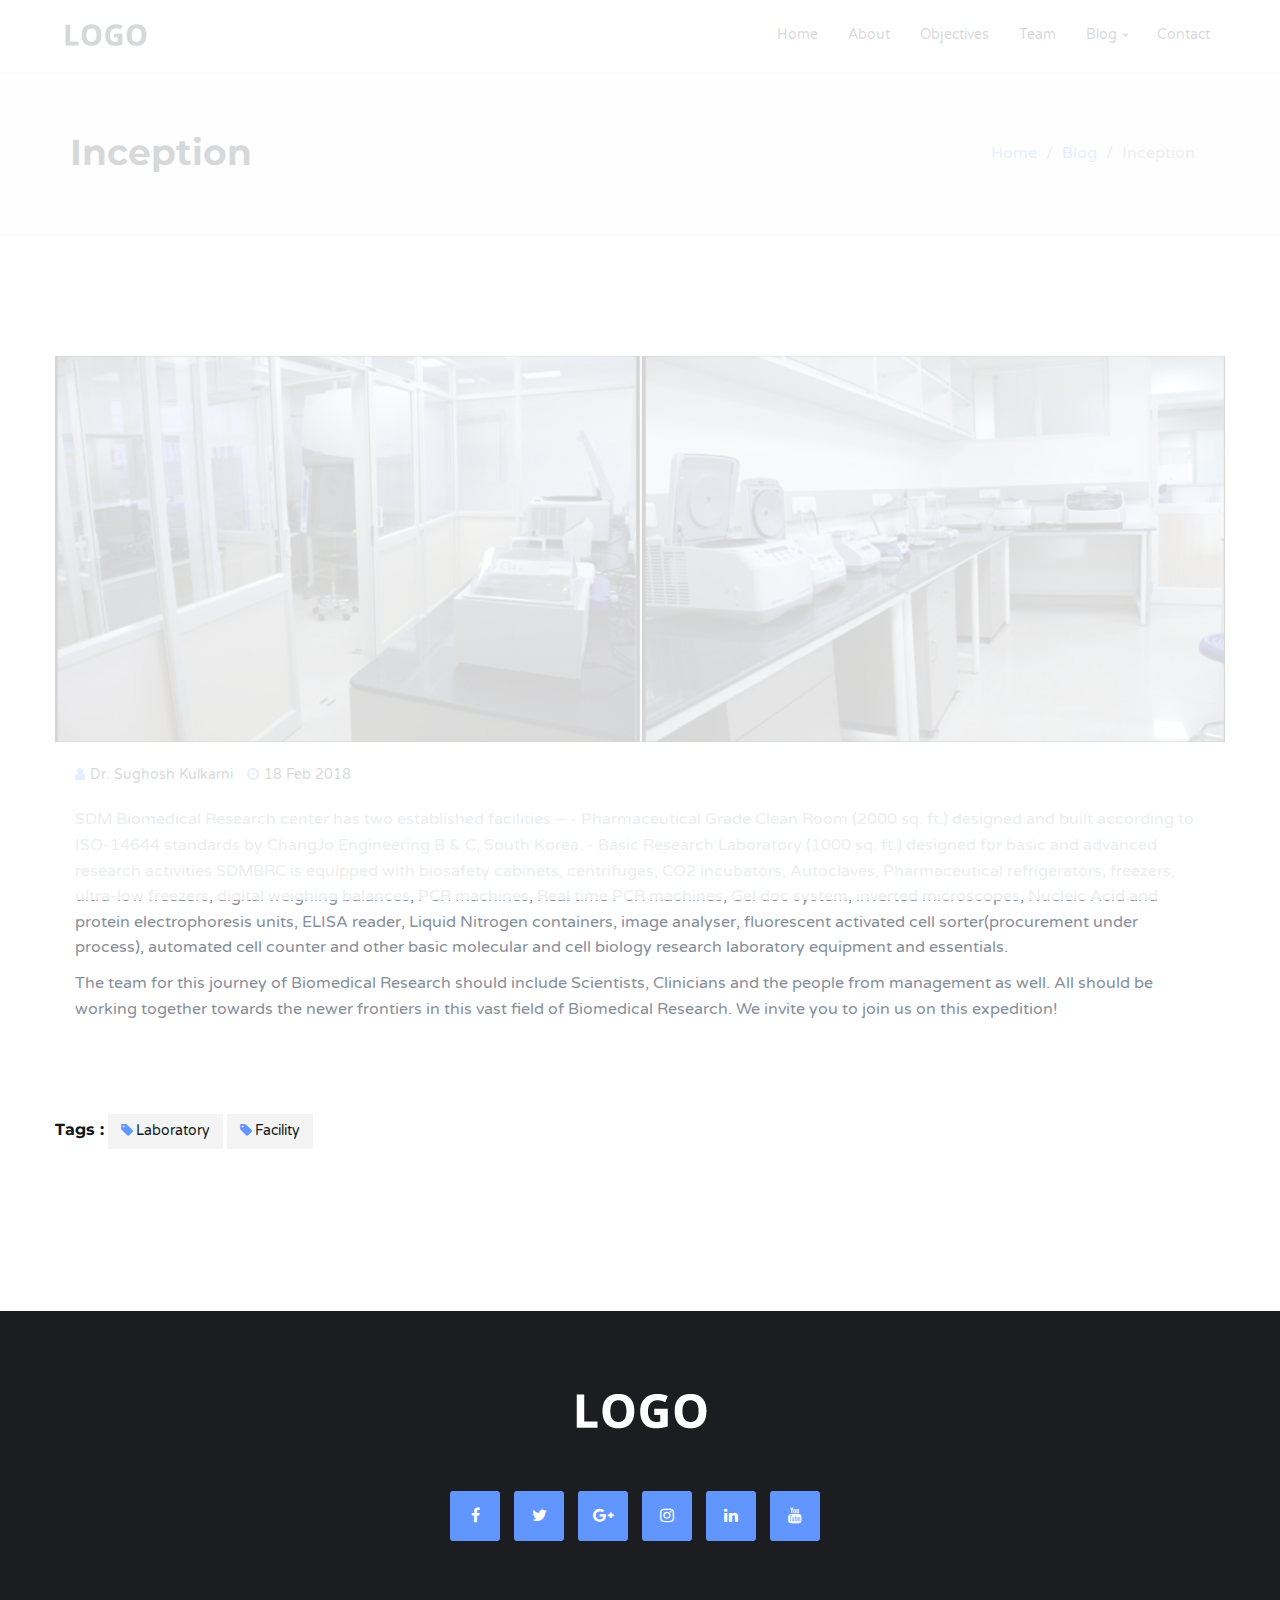
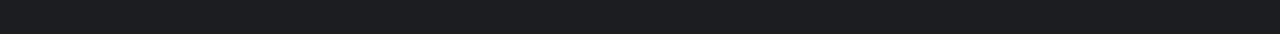
==== blog-single.html @ 936eb83e "first cut" ====
<!DOCTYPE html>
<html lang="en">

<head>
	<meta charset="utf-8">
	<meta http-equiv="X-UA-Compatible" content="IE=edge">
	<meta name="viewport" content="width=device-width, initial-scale=1">
	<!-- The above 3 meta tags *must* come first in the head; any other head content must come *after* these tags -->

	<title>Inception</title>

	<!-- Google font -->
	<link href="https://fonts.googleapis.com/css?family=Montserrat:400,700%7CVarela+Round" rel="stylesheet">

	<!-- Bootstrap -->
	<link type="text/css" rel="stylesheet" href="css/bootstrap.min.css" />

	<!-- Owl Carousel -->
	<link type="text/css" rel="stylesheet" href="css/owl.carousel.css" />
	<link type="text/css" rel="stylesheet" href="css/owl.theme.default.css" />

	<!-- Magnific Popup -->
	<link type="text/css" rel="stylesheet" href="css/magnific-popup.css" />

	<!-- Font Awesome Icon -->
	<link rel="stylesheet" href="css/font-awesome.min.css">

	<!-- Custom stlylesheet -->
	<link type="text/css" rel="stylesheet" href="css/style.css" />

	<!-- HTML5 shim and Respond.js for IE8 support of HTML5 elements and media queries -->
	<!-- WARNING: Respond.js doesn't work if you view the page via file:// -->
	<!--[if lt IE 9]>
		<script src="https://oss.maxcdn.com/html5shiv/3.7.3/html5shiv.min.js"></script>
		<script src="https://oss.maxcdn.com/respond/1.4.2/respond.min.js"></script>
	<![endif]-->
</head>

<body>

	<!-- Header -->
	<header>

		<!-- Nav -->
		<nav id="nav" class="navbar">
			<div class="container">

				<div class="navbar-header">
					<!-- Logo -->
					<div class="navbar-brand">
						<a href="index.html">
							<img class="logo" src="img/logo.png" alt="logo">
						</a>
					</div>
					<!-- /Logo -->

					<!-- Collapse nav button -->
					<div class="nav-collapse">
						<span></span>
					</div>
					<!-- /Collapse nav button -->
				</div>

				<!--  Main navigation  -->
				<ul class="main-nav nav navbar-nav navbar-right">
					<li><a href="index.html#home">Home</a></li>
					<li><a href="index.html#about">About</a></li>
					<li><a href="index.html#service">Objectives</a></li>
					<li><a href="index.html#team">Team</a></li>
					<li class="has-dropdown"><a href="index.html#blog">Blog</a>
						<ul class="dropdown">
							<li><a href="blog-single.html">blog post</a></li>
						</ul>
					</li>
					<li><a href="index.html#contact">Contact</a></li>
				</ul>
				<!-- /Main navigation -->

			</div>
		</nav>
		<!-- /Nav -->

		<!-- header wrapper -->
		<div class="header-wrapper sm-padding bg-grey">
			<div class="container">
				<h2>Inception</h2>
				<ul class="breadcrumb">
					<li class="breadcrumb-item"><a href="index.html">Home</a></li>
					<li class="breadcrumb-item"><a href="index.html#blog">Blog</a></li>
					<li class="breadcrumb-item active">Inception</li>
				</ul>
			</div>
		</div>
		<!-- /header wrapper -->

	</header>
	<!-- /Header -->

	<!-- Blog -->
	<div id="blog" class="section md-padding">

		<!-- Container -->
		<div class="container">

			<!-- Row -->
			<div class="row">

				<!-- Main -->
				<main id="main">
					<div class="blog">
						<div class="blog-img">
							<img class="img-responsive" src="./img/inception-blog-pic.jpg" alt="" margin-left="auto" margin-right="auto" display="block">
						</div>
						<div class="blog-content">
							<ul class="blog-meta">
								<li><i class="fa fa-user"></i>Dr. Sughosh Kulkarni</li>
								<li><i class="fa fa-clock-o"></i>18 Feb 2018</li>
							</ul>
							<p>SDM Biomedical Research center has two established facilities –
							 - Pharmaceutical Grade Clean Room (2000 sq. ft.) designed and built according to ISO-14644 standards by ChangJo Engineering B & C, South Korea.
							 - Basic Research Laboratory (1000 sq. ft.) designed for basic and advanced research activities
							SDMBRC is equipped with biosafety cabinets, centrifuges, CO2 incubators, Autoclaves, Pharmaceutical refrigerators, freezers, ultra-low freezers, digital weighing balances, PCR machines, Real time PCR machines, Gel doc system, inverted microscopes, Nucleic Acid and protein electrophoresis units, ELISA reader, Liquid Nitrogen containers, image analyser, fluorescent activated cell sorter(procurement under process), automated cell counter and other basic molecular and cell biology research laboratory equipment and essentials.</p>
							<p>The team for this journey of Biomedical Research should include Scientists, Clinicians and the people from management as well. All should be working together towards the newer frontiers in this vast field of Biomedical Research.
We invite you to join us on this expedition!</p>
						</div>

						<!-- blog tags -->
						<div class="blog-tags">
							<h5>Tags :</h5>
							<a href="#"><i class="fa fa-tag"></i>Laboratory</a>
							<a href="#"><i class="fa fa-tag"></i>Facility</a>
						</div>
						<!-- blog tags -->


					</div>
				</main>
				<!-- /Main -->

			</div>
			<!-- /Row -->

		</div>
		<!-- /Container -->

	</div>
	<!-- /Blog -->

	<!-- Footer -->
	<footer id="footer" class="sm-padding bg-dark">

		<!-- Container -->
		<div class="container">

			<!-- Row -->
			<div class="row">

				<div class="col-md-12">

					<!-- footer logo -->
					<div class="footer-logo">
						<a href="index.html"><img src="img/logo-alt.png" alt="logo"></a>
					</div>
					<!-- /footer logo -->

					<!-- footer follow -->
					<ul class="footer-follow">
						<li><a href="#"><i class="fa fa-facebook"></i></a></li>
						<li><a href="#"><i class="fa fa-twitter"></i></a></li>
						<li><a href="#"><i class="fa fa-google-plus"></i></a></li>
						<li><a href="#"><i class="fa fa-instagram"></i></a></li>
						<li><a href="#"><i class="fa fa-linkedin"></i></a></li>
						<li><a href="#"><i class="fa fa-youtube"></i></a></li>
					</ul>
					<!-- /footer follow -->

				</div>

			</div>
			<!-- /Row -->

		</div>
		<!-- /Container -->

	</footer>
	<!-- /Footer -->

	<!-- Back to top -->
	<div id="back-to-top"></div>
	<!-- /Back to top -->

	<!-- Preloader -->
	<div id="preloader">
		<div class="preloader">
			<span></span>
			<span></span>
			<span></span>
			<span></span>
		</div>
	</div>
	<!-- /Preloader -->

	<!-- jQuery Plugins -->
	<script type="text/javascript" src="js/jquery.min.js"></script>
	<script type="text/javascript" src="js/bootstrap.min.js"></script>
	<script type="text/javascript" src="js/owl.carousel.min.js"></script>
	<script type="text/javascript" src="js/jquery.magnific-popup.js"></script>
	<script type="text/javascript" src="js/main.js"></script>

</body>

</html>
---- css/style.css ----
/*
Theme Name:
Author: yaminncco

Colors:
	Body 		  : #868F9B
	Headers 	: #10161A
	Primary 	: #6195FF
	Dark      : #FCFCFF
	Grey 		  : #F4F4F4 #FAFAFA #EEE

Fonts: Montserrat Varela Round

Table OF Contents
------------------------------------
1 > General
2 > Logo
3 > Navigation
4 > Header
5 > About
6 > Portfolio
7 > Services
8 >  Why choose us
9 >  Numbers
10 > Pricing
11 > Testimonial
12 > Team
13 > Blog
14 > Blog post
15 > Blog sidebar
16 > Contact
17 > Footer
18 > Responsive
19 > Owl theme
20 > Back to top
21 > Preloader

------------------------------------*/

/*------------------------------------*\
	General
\*------------------------------------*/


/* -- typography -- */

body {
    font-family: 'Varela Round', sans-serif;
    font-size: 16px;
    line-height: 1.6;
    overflow-x: hidden;
    color: #868F9B;
}

h1, h2, h3, h4, h5, h6 {
    font-family: 'Montserrat', sans-serif;
    font-weight: 700;
    margin-top: 0px;
    margin-bottom: 20px;
    color: #10161A;
}

h1 {
    font-size: 54px;
}

h2 {
    font-size: 36px;
}

h3 {
    font-size: 21px;
}

h4 {
    font-size: 18px;
}

h5 {
    font-size: 16px;
}

a {
    color: #6195FF;
    text-decoration: none;
    -webkit-transition: 0.2s opacity;
    transition: 0.2s opacity;
}

a:hover, a:focus {
    text-decoration: none;
    outline: none;
    opacity: 0.8;
    color: #6195FF;
}

.main-color {
    color: #6195FF;
}

.white-text {
    color: #FFF;
}

::-moz-selection {
    background-color: #6195FF;
    color: #FFF;
}

::selection {
    background-color: #6195FF;
    color: #FFF;
}

ul, ol {
    margin: 0;
    padding: 0;
    list-style: none
}

/* -- section  -- */

.section {
    position: relative;
}

.md-padding {
    padding-top: 120px;
    padding-bottom: 120px;
}

.sm-padding {
    padding-top: 60px;
    padding-bottom: 60px;
}


/* --  background section  -- */

.bg-grey {
    background-color: #FAFAFA;
    border-top: 1px solid #EEE;
    border-bottom: 1px solid #EEE;
}

.bg-dark {
    background-color: #1C1D21;
}


/* --  background image section  -- */

.bg-img {
    position: absolute;
    left: 0;
    top: 0;
    right: 0;
    bottom: 0;
    z-index: -1;
    background-position: center;
    background-size: cover;
    background-attachment: fixed;
}

.bg-img .overlay {
    position: absolute;
    left: 0;
    top: 0;
    right: 0;
    bottom: 0;
    opacity: .8;
    background: #1C1D21;
}


/* --  section header  -- */

.section-header {
    position: relative;
    margin-bottom: 60px;
}

.section-header .title {
    text-transform: capitalize;
}

.title:after {
    content:"";
  	display:block;
  	height:4px;
  	width:40px;
  	background-color: #6195FF;
    margin-top: 20px;
}

.text-center .title:after {
    margin: 20px auto 0px;
}

/* --  Input  -- */

input[type="text"], input[type="email"], input[type="password"], input[type="number"], input[type="date"], input[type="url"], input[type="tel"], textarea {
    height: 40px;
    width: 100%;
    border: none;
	  background: #F4F4F4;
    border-bottom: 2px solid #EEE;
    color: #354052;
    padding: 0px 10px;
    opacity: 0.5;
    -webkit-transition: 0.2s border-color, 0.2s opacity;
    transition: 0.2s border-color, 0.2s opacity;
}

textarea {
    padding: 10px 10px;
    min-height: 80px;
    resize: vertical;
}

input[type="text"]:focus, input[type="email"]:focus, input[type="password"]:focus, input[type="number"]:focus, input[type="date"]:focus, input[type="url"]:focus, input[type="tel"]:focus, textarea:focus {
    border-color: #6195FF;
    opacity: 1;
}

/* --  Buttons  -- */

.main-btn, .white-btn, .outline-btn {
    display: inline-block;
    padding: 10px 35px;
    margin: 3px;
    border: 2px solid transparent;
    border-radius: 3px;
    -webkit-transition: 0.2s opacity;
    transition: 0.2s opacity;
}

.main-btn {
    background: #6195FF;
    color: #FFF;
}

.white-btn {
    background: #FFF;
    color: #10161A !important;
}

.outline-btn {
    background: transparent;
    color: #6195FF !important;
    border-color: #6195FF;
}

.main-btn:hover, .white-btn:hover, .outline-btn:hover {
    opacity: 0.8;
}


/*------------------------------------*\
	Logo
\*------------------------------------*/

.navbar-brand {
    padding: 0;
}

.navbar-brand .logo, .navbar-brand .logo-alt {
    max-height: 50px;
    display: block;
}

#nav:not(.nav-transparent):not(.fixed-nav) .navbar-brand .logo-alt {
	display: none;
}

#nav.nav-transparent:not(.fixed-nav) .navbar-brand .logo {
	display: none;
}

#nav.fixed-nav .navbar-brand .logo-alt {
    display: none;
}

@media only screen and (max-width: 767px) {
    #nav.nav-transparent .navbar-brand .logo-alt {
        display: none !important;
    }
    #nav.nav-transparent .navbar-brand .logo {
        display: block !important;
    }
}


/*------------------------------------*\
	Navigation
\*------------------------------------*/

#nav {
    padding: 10px 0px;
    background: #FFF;
    -webkit-transition: 0.2s padding;
    transition: 0.2s padding;
    z-index: 999;
}

#nav.navbar {
    border: none;
    border-radius: 0;
    margin-bottom: 0px;
}

#nav.fixed-nav {
    position: fixed;
    left: 0;
    right: 0;
    padding: 0px 0px;
    background-color: #FFF !important;
    border-bottom: 1px solid #EEE;
}

#nav.nav-transparent {
    background: transparent;
}


/* -- default nav -- */

@media only screen and (min-width: 768px) {
    .main-nav li {
        padding: 0px 15px;
    }
    .main-nav li a {
        font-size: 14px;
        -webkit-transition: 0.2s color;
        transition: 0.2s color;
    }
    .main-nav>li>a {
        color: #10161A;
        padding: 15px 0px;
    }
    #nav.nav-transparent:not(.fixed-nav) .main-nav>li>a {
        color: #fff;
    }
    .main-nav>li>a:hover, .main-nav>li>a:focus, .main-nav>li.active>a {
        background: transparent;
        color: #6195FF;
    }
    .main-nav>li>a:after {
        content: "";
        display: block;
        background-color: #6195FF;
        height: 2px;
        width: 0%;
        -webkit-transition: 0.2s width;
        transition: 0.2s width;
    }
    .main-nav>li>a:hover:after, .main-nav>li.active>a:after {
        width: 100%;
    }
    /* dropdown */
    .has-dropdown {
        position: relative;
    }
    .has-dropdown>a:before {
        font-family: 'FontAwesome';
        content: "\f054";
        font-size: 6px;
        margin-left: 6px;
        float: right;
        -webkit-transform: rotate(90deg);
        -ms-transform: rotate(90deg);
        transform: rotate(90deg);
        -webkit-transition: 0.2s transform;
        transition: 0.2s transform;
    }
    .dropdown {
        position: absolute;
        right: -50%;
        top: 0;
        background-color: #6195FF;
        width: 200px;
        -webkit-box-shadow: 0px 5px 5px -5px rgba(53, 64, 82, 0.2);
        box-shadow: 0px 5px 5px -5px rgba(53, 64, 82, 0.2);
        -webkit-transform: translateY(15px) translateX(50%);
        -ms-transform: translateY(15px) translateX(50%);
        transform: translateY(15px) translateX(50%);
        opacity: 0;
        visibility: hidden;
        -webkit-transition: 0.2s all;
        transition: 0.2s all;
    }
    .main-nav>.has-dropdown>.dropdown {
        top: 100%;
        right: 50%;
    }
    .main-nav>.has-dropdown>.dropdown .dropdown.dropdown-left {
        right: 150%;
    }
    .dropdown li a {
        display: block;
        color: #FFF;
        border-top: 1px solid rgba(250, 250, 250, 0.1);
        padding: 10px 0px;
    }
    .dropdown li:nth-child(1) a {
        border-top: none;
    }
    .has-dropdown:hover>.dropdown {
        opacity: 1;
        visibility: visible;
        -webkit-transform: translateY(0px) translateX(50%);
        -ms-transform: translateY(0px) translateX(50%);
        transform: translateY(0px) translateX(50%);
    }
    .has-dropdown:hover>a:before {
        -webkit-transform: rotate(0deg);
        -ms-transform: rotate(0deg);
        transform: rotate(0deg);
    }
    .nav-collapse {
        display: none;
    }
}


/* -- mobile nav -- */

@media only screen and (max-width: 767px) {
    #nav {
        padding: 0px 0px;
    }
    #nav.nav-transparent {
        background: #FFF;
    }
    .main-nav {
        position: fixed;
        right: 0;
        height: calc(100vh - 80px);
        -webkit-box-shadow: 0px 80px 0px 0px #1C1D21;
        box-shadow: 0px 80px 0px 0px #1C1D21;
        max-width: 250px;
        width: 0%;
        -webkit-transform: translateX(100%);
        -ms-transform: translateX(100%);
        transform: translateX(100%);
        margin: 0;
        overflow-y: auto;
        background: #1C1D21;
        -webkit-transition: 0.2s all;
        transition: 0.2s all;
    }
    #nav.open .main-nav {
        -webkit-transform: translateX(0%);
        -ms-transform: translateX(0%);
        transform: translateX(0%);
        width: 100%;
    }
    .main-nav li {
        border-top: 1px solid rgba(250, 250, 250, 0.1);
    }
    .main-nav li a {
        display: block;
        color: #FFF;
        -webkit-transition: 0.2s all;
        transition: 0.2s all;
    }
    .main-nav>li.active {
        border-left: 6px solid #6195FF;
    }
    .main-nav li a:hover, .main-nav li a:focus {
        background-color: #6195FF;
        color: #FFF;
        opacity: 1;
    }
    .has-dropdown>a:after {
        content: "\f054";
        font-family: 'FontAwesome';
        float: right;
        -webkit-transition: 0.2s -webkit-transform;
        transition: 0.2s -webkit-transform;
        transition: 0.2s transform;
        transition: 0.2s transform, 0.2s -webkit-transform;
    }
    .dropdown {
        opacity: 0;
        visibility: hidden;
        height: 0;
        background: rgba(250, 250, 250, 0.1);
    }
    .dropdown li a {
        padding: 6px 10px;
    }
    .has-dropdown.open-drop>a:after {
        -webkit-transform: rotate(90deg);
        -ms-transform: rotate(90deg);
        transform: rotate(90deg);
    }
    .has-dropdown.open-drop>.dropdown {
        opacity: 1;
        visibility: visible;
        height: auto;
        -webkit-transition: 0.2s all;
        transition: 0.2s all;
    }
}


/* -- nav btn collapse -- */

.nav-collapse {
    position: relative;
    float: right;
    width: 40px;
    height: 40px;
    margin-top: 5px;
    margin-right: 5px;
    cursor: pointer;
    z-index: 99999;
}

.nav-collapse span {
    display: block;
    -webkit-transform: translate(-50%, -50%);
    -ms-transform: translate(-50%, -50%);
    transform: translate(-50%, -50%);
    position: absolute;
    top: 50%;
    left: 50%;
    width: 25px;
}

.nav-collapse span:before, .nav-collapse span:after {
    content: "";
    display: block;
}

.nav-collapse span, .nav-collapse span:before, .nav-collapse span:after {
    height: 4px;
    background: #10161A;
    -webkit-transition: 0.2s all;
    transition: 0.2s all;
}

.nav-collapse span:before {
    -webkit-transform: translate(0%, 10px);
    -ms-transform: translate(0%, 10px);
    transform: translate(0%, 10px);
}

.nav-collapse span:after {
    -webkit-transform: translate(0%, -14px);
    -ms-transform: translate(0%, -14px);
    transform: translate(0%, -14px);
}

#nav.open .nav-collapse span {
    background: transparent;
}

#nav.open .nav-collapse span:before {
    -webkit-transform: translateY(0px) rotate(-135deg);
    -ms-transform: translateY(0px) rotate(-135deg);
    transform: translateY(0px) rotate(-135deg);
}

#nav.open .nav-collapse span:after {
    -webkit-transform: translateY(-4px) rotate(135deg);
    -ms-transform: translateY(-4px) rotate(135deg);
    transform: translateY(-4px) rotate(135deg);
}


/*------------------------------------*\
	Header
\*------------------------------------*/

header {
    position: relative;
}

#home {
    height: 100vh;
}

#home .home-wrapper {
    position: absolute;
    left: 0px;
    right: 0px;
    top: 50%;
    -webkit-transform: translateY(-50%);
    -ms-transform: translateY(-50%);
    transform: translateY(-50%);
    text-align: center;
}

.home-content h1 {
  text-transform: uppercase;
}
.home-content button {
  margin-top: 20px;
}

.header-wrapper h2 {
    display: inline-block;
    margin-bottom: 0px;
}

.header-wrapper .breadcrumb {
    float: right;
    background: transparent;
    margin-bottom: 0px;
}

.header-wrapper .breadcrumb .breadcrumb-item.active {
    color: #868F9B;
}

.breadcrumb>li+li:before {
    color: #868F9B;
}


/*------------------------------------*\
	About
\*------------------------------------*/

.about {
    position: relative;
    text-align: center;
    padding: 40px 20px;
    border: 1px solid #EEE;
    margin: 15px 0px;
}

.about i {
    font-size: 36px;
    color: #6195FF;
    margin-bottom: 20px;
}

.about:after {
    content: "";
    background-color: #1C1D21;
    position: absolute;
    left: 0;
    top: 0;
    bottom: 0;
    width: 0%;
    z-index: -1;
    -webkit-transition: 0.2s width;
    transition: 0.2s width;
}

.about:hover:after {
    width: 100%;
}

.about h3 {
    -webkit-transition: 0.2s color;
    transition: 0.2s color;
}

.about:hover h3 {
    color: #fff;
}


/*------------------------------------*\
	Portfolio
\*------------------------------------*/

.work {
    position: relative;
    padding: 20px;
}

.work>img {
  width: 100%;
}

.work .overlay {
    background: #1C1D21;
    position: absolute;
    top: 0px;
    left: 0px;
    right: 0px;
    bottom: 0px;
    opacity: 0;
    -webkit-transition: 0.2s opacity;
    transition: 0.2s opacity;
    -webkit-transition-delay: 0.2s;
    transition-delay: 0.2s;
}

.work:hover .overlay {
    -webkit-transition-delay: 0s;
    transition-delay: 0s;
    opacity: 0.8;
}

.work .work-content {
    position: absolute;
    left: 25px;
    right: 25px;
    top: 50%;
    text-align: center;
    -webkit-transform: translateY(-50%);
    -ms-transform: translateY(-50%);
    transform: translateY(-50%);
}

.work .work-content h3 {
    -webkit-transform: translateY(100%);
    -ms-transform: translateY(100%);
    transform: translateY(100%);
    opacity: 0;
    color: #FFF;
    margin-bottom: 10px;
    -webkit-transition: 0.2s all;
    transition: 0.2s all;
    -webkit-transition-delay: 0.1s;
    transition-delay: 0.1s;
}

.work:hover .work-content h3 {
    -webkit-transform: translateY(0%);
    -ms-transform: translateY(0%);
    transform: translateY(0%);
    opacity: 1;
    -webkit-transition-delay: 0.1s;
    transition-delay: 0.1s;
}

.work .work-content span {
    display: block;
    text-transform: uppercase;
    -webkit-transform: translateY(100%);
    -ms-transform: translateY(100%);
    transform: translateY(100%);
    opacity: 0;
    color: #6195FF;
    margin-bottom: 5px;
    -webkit-transition: 0.2s all;
    transition: 0.2s all;
    -webkit-transition-delay: 0.2s;
    transition-delay: 0.2s;
}

.work:hover .work-content span {
    -webkit-transform: translateY(0%);
    -ms-transform: translateY(0%);
    transform: translateY(0%);
    opacity: 1;
    -webkit-transition-delay: 0s;
    transition-delay: 0s;
}

.work .work-link {
    text-align: center;
    margin-top: 20px;
    opacity: 0;
    -webkit-transition: 0.2s opacity;
    transition: 0.2s opacity;
}

.work .work-link a {
    display: inline-block;
    width: 50px;
    height: 50px;
    background-color: #6195FF;
    color: #FFF;
    line-height: 50px;
    text-align: center;
}

.work:hover .work-link {
    -webkit-transition-delay: 0.2s;
    transition-delay: 0.2s;
    opacity: 1;
}


/*------------------------------------*\
	Services
\*------------------------------------*/

.service {
    position: relative;
    padding: 40px 20px 40px 70px;
    margin: 15px 0px;
    border: 1px solid #EEE;
}

.service i {
    position: absolute;
    left: 20px;
    text-align: center;
    font-size: 32px;
    color: #6195FF;
    border-radius: 50%;
}

.service:after {
    content: "";
    background-color: #1C1D21;
    position: absolute;
    left: 0;
    top: 0;
    bottom: 0;
    width: 0%;
    z-index: -1;
    -webkit-transition: 0.2s width;
    transition: 0.2s width;
}

.service:hover:after {
    width: 100%;
}

.service h3 {
  -webkit-transition: 0.2s color;
  transition: 0.2s color;
}

.service:hover h3 {
    color: #fff;
}

/*------------------------------------*\
	Why choose us
\*------------------------------------*/

.feature {
    margin: 15px 0px;
}
.feature i {
    float: left;
    padding: 5px;
    border-radius: 50%;
    color: #6195FF;
    border: 1px solid #6195FF;
    margin-right: 5px;
}

/*------------------------------------*\
	Numbers
\*------------------------------------*/

.number {
    text-align: center;
    margin: 15px 0px;
}

.number i {
    color: #6195FF;
    font-size: 36px;
    margin-bottom: 20px;
}

.number h3 {
    font-size: 36px;
    margin-bottom: 10px;
}


/*------------------------------------*\
	Pricing
\*------------------------------------*/

.pricing {
    position: relative;
    text-align: center;
    border: 1px solid #EEE;
    background-color: #FFF;
    z-index: 11;
    margin: 15px 0px;
}

.pricing::after {
    content: "";
    background-color: #1C1D21;
    position: absolute;
    left: 0;
    right: 0;
    top: 0;
    height: 0%;
    z-index: -1;
    -webkit-transition: 0.2s height;
    transition: 0.2s height;
}

.pricing:hover:after {
    height: 100%;
}

.pricing .price-head {
    position: relative;
    margin-bottom: 20px;
}

.pricing .price-title {
    display: block;
    padding: 40px 0px 20px;
    text-transform: uppercase;
    -webkit-transition: 0.2s color;
    transition: 0.2s color;
}

.pricing:hover .price-title {
    color: #6195FF;
}

.pricing .price {
    position: relative;
    width: 140px;
    height: 140px;
    line-height: 140px;
    text-align: center;
    margin: auto;
    border-radius: 50%;
    border: 2px solid #6195FF;
}

.pricing .price h3 {
  font-size: 42px;
  margin: 0px;
  -webkit-transition: 0.2s color;
  transition: 0.2s color;
  -webkit-transform: translateY(-50%);
      -ms-transform: translateY(-50%);
          transform: translateY(-50%);
  top: 50%;
  position: absolute;
  left: 0;
  right: 0;
}

.pricing:hover .price h3 {
    color: #fff;
}

.pricing .duration {
    display: block;
    font-size: 14px;
    text-transform: uppercase;
    color: #10161A;
    -webkit-transition: 0.2s color;
    transition: 0.2s color;
}

.pricing:hover .duration {
    color: #fff;
}

.pricing .price-btn {
    padding-top: 20px;
    padding-bottom: 40px;
}

/*------------------------------------*\
	Testimonial
\*------------------------------------*/

.testimonial {
    margin: 15px 0px;
}

.testimonial-meta {
    position: relative;
    padding-left: 90px;
    height: 70px;
    margin-bottom: 20px;
    padding-top: 10px;
}

.testimonial img {
    position: absolute;
    left: 0;
    top: 0;
    width: 70px !important;
    height: 70px !important;
    border-radius: 50%;
}

.testimonial h3 {
    margin-bottom: 5px;
}

.testimonial span {
    font-size: 14px;
    color: #6195FF;
    text-transform: uppercase;
}


/*------------------------------------*\
	Team
\*------------------------------------*/

.team {
    position: relative;
    background-color: #F4F4F4;
    padding: 40px 20px;
    margin: 15px 0px;
}

.team::after {
    content: "";
    background-color: #1C1D21;
    position: absolute;
    left: 0;
    right: 0;
    top: 0;
    height: 0%;
    z-index: 1;
    -webkit-transition: 0.2s height;
    transition: 0.2s height;
}

.team:hover:after {
    height: 100%;
}

.team-img {
    position: relative;
    margin-bottom: 20px;
    z-index: 11;
}

.team-img>img {
  display: block;
  margin-left: auto;
  margin-right: auto;
  width: 50%;
  height: 50%;
}

.team .overlay {
    background: #1C1D21;
    position: absolute;
    bottom: 0;
    left: 0;
    right: 0;
    top: 0;
    opacity: 0;
    -webkit-transition: 0.2s opacity;
    transition: 0.2s opacity;
}

.team:hover .overlay {
    opacity: 0.8;
}

.team .team-content {
    text-align: center;
    position: relative;
    z-index: 11;
}

.team .team-content h3 {
    margin-bottom: 10px;
    -webkit-transition: 0.2s color;
    transition: 0.2s color;
}

.team .team-content span {
    font-size: 14px;
    text-transform: uppercase;
    -webkit-transition: 0.2s color;
    transition: 0.2s color;
}

.team:hover .team-content h3 {
    color: #FFF;
}

.team:hover .team-content span {
    color: #6195FF;
}

.team .team-social {
    position: absolute;
    top: 0;
    right: 0;
    opacity: 0;
    -webkit-transition: 0.2s opacity;
    transition: 0.2s opacity;
}

.team .team-social a {
    display: block;
    line-height: 50px;
    width: 50px;
    text-align: center;
    background-color: #6195FF;
    color: #FFF;
}

.team:hover .team-social {
    opacity: 1;
}


/*------------------------------------*\
	Blog
\*------------------------------------*/

.blog {
    background-color: #FFF;
    margin: auto;
}

.blog .blog-content {
    padding: 20px 20px 40px;
}

.blog .blog-meta {
    margin-bottom: 20px;
}

.blog .blog-meta li {
    display: inline-block;
    font-size: 14px;
    color: #10161A;
    margin-right: 10px;
}

.blog .blog-meta li i {
    color: #6195FF;
    margin-right: 5px;
}

/*------------------------------------*\
	Blog post
\*------------------------------------*/

#main .blog .blog-content {
  margin: auto
}

#main .blog {
  margin: auto;
}

/* -- blog tags -- */

.blog-tags {
    margin: 40px 0px;
}

.blog-tags h5 {
    margin-bottom: 0;
    display: inline-block;
}

.blog-tags a {
    display: inline-block;
    padding: 6px 13px;
    font-size: 14px;
    margin: 2px 0px;
    background: #F4F4F4;
    color: #10161A;
}

.blog-tags a:hover {
  color: #FFF;
  background-color: #6195FF;
}

.blog-tags a i {
    margin-right: 3px;
    color: #6195FF;
}

.blog-tags a:hover i {
  color: #FFF;
}


/* -- blog author -- */

.blog-author {
    margin: 40px 0px;
}

.blog-author .media .media-left {
    padding-right: 20px;
}

.blog-author .media {
    padding: 20px;
    border: 1px solid #EEE;
}

.blog-author .media .media-heading {
    padding-bottom: 20px;
    margin-bottom: 20px;
    border-bottom: 1px solid #EEE;
}

.blog-author .media .media-heading h3 {
    display: inline-block;
    margin: 0;
    text-transform: uppercase;
}

.blog-author .media .media-heading .author-social {
  float: right;
}

.blog-author .author-social a {
    display: inline-block;
    width: 24px;
    height: 24px;
    text-align: center;
    line-height: 24px;
    border-radius: 3px;
    margin-left: 5px;
    color: #FFF;
    background-color: #6195FF;
}

/* -- blog comments -- */

.blog-comments {
    margin: 40px 0px;
}

.blog-comments .media {
    padding: 20px;
    background-color: #FFF;
    border-top: 1px solid #EEE;
    border-bottom: 0px;
    border-right: 1px solid #EEE;
    border-left: 1px solid #EEE;
    margin-top: 0px;
}

.blog-comments .media:first-child {
    border-bottom: 0px;
}

.blog-comments .media:last-child {
    border-bottom: 1px solid #EEE;
}

.blog-comments .media .media-left {
  padding-right: 20px;
}

.blog-comments .media .media-body .media-heading {
    text-transform: uppercase;
    margin-bottom:10px;
}

.blog-comments .media .media-body .media-heading .time {
    font-size: 12px;
    margin-left: 20px;
    font-weight: 400;
    color: #868F9B;
}

.blog-comments .media .media-body .media-heading .reply {
    float: right;
    margin: 0;
    font-size: 12px;
    text-transform: uppercase;
    font-weight: 400;
}

.blog-comments .media.author {
    background-color: #F4F4F4;
    border-color: #6195FF;
    border-bottom: 1px solid #6195FF;
}
.blog-comments .media.author>.media-body>.media-heading {
    color: #6195FF;
}

.blog-comments .media.author + .media {
    border-top: 0px;
}

/* blog reply form */

.reply-form {
    margin: 40px 0px;
}

.reply-form form .input, .reply-form form .input , .reply-form form textarea {
	margin-bottom:20px;
}

.reply-form form .input, .reply-form form .input {
    width: calc(50% - 10px);
    display: inline-block;
}

.reply-form form .input:nth-child(2) {
    margin-left: 15px;
}


/*------------------------------------*\
	Blog sidebar
\*------------------------------------*/

#aside .widget {
    margin-bottom: 40px;
}

.widget h3 {
  text-transform: uppercase;
}

/* -- search sidebar -- */

#aside .widget-search {
    position: relative;
}

#aside .widget-search .search-input {
    padding-right: 50px;
}

#aside .widget-search .search-btn {
    position: absolute;
    right: 0px;
	  bottom: 0px;
    width: 40px;
    height: 40px;
    border: none;
    line-height: 40px;
    background-color: transparent;
    color: #6195FF;
}

/* -- category sidebar -- */

.widget-category a {
    display: block;
    font-size: 14px;
    color: #354052;
    border-bottom: 1px solid #EEE;
    padding: 5px;
}

.widget-category a:nth-child(1) {
  border-top: 1px solid #EEE;
}

.widget-category a span {
    float: right;
    color: #6195FF;
}

.widget-category a:hover {
    color: #6195FF;
}

/* -- tags sidebar -- */

.widget-tags a {
  display: inline-block;
  padding: 6px 13px;
  font-size: 14px;
  margin: 2px 0px;
  background: #F4F4F4;
  color: #10161A;
}

.widget-tags a:hover {
  color: #FFF;
  background-color: #6195FF;
}

/* -- posts sidebar -- */

.widget-post {
    min-height: 70px;
    margin-bottom: 25px;
}

.widget-post img {
    display: block;
    float: left;
    margin-right: 10px;
    margin-top: 5px;
}

.widget-post a {
    display: block;
    color: #10161A;
}

.widget-post a:hover {
    color: #6195FF;
}

.widget-post .blog-meta {
    display: inline-block;
}

.widget-post .blog-meta li {
    display: inline-block;
    margin-right: 5px;
    color: #6195FF;
    font-size: 12px;
}

.widget-post li i {
    color: #6195FF;
    margin-right: 5px;
}



/*------------------------------------*\
	Contact
\*------------------------------------*/

.contact {
    margin: 15px 0px;
    text-align: center;
}

.contact i {
    font-size: 36px;
    color: #6195FF;
    margin-bottom: 20px;
}

.contact-form {
    text-align: center;
    margin-top: 40px;
}

.contact-form .input {
    margin-bottom: 20px;
}


.contact-form .input:nth-child(1), .contact-form .input:nth-child(2) {
    width: calc(50% - 10px);
}

.contact-form .input:nth-child(2) {
    margin-left: 15px;
}

/*------------------------------------*\
	Footer
\*------------------------------------*/

#footer {
    position: relative;
}

.footer-logo {
    text-align: center;
    margin-bottom: 40px;
}

.footer-logo>a>img {
    max-height: 80px;
}

.footer-follow {
    text-align: center;
    margin-bottom: 20px;
}

.footer-follow li {
    display: inline-block;
    margin-right: 10px;
    margin-bottom: 13px;
}

.footer-follow li a {
  display: inline-block;
  width: 50px;
  height: 50px;
  line-height: 50px;
  text-align: center;
  border-radius: 3px;
  background-color: #6195FF;
  color:#FFF;
}

.footer-copyright p {
    text-align: center;
    font-size: 14px;
    text-transform: uppercase;
    margin: 0;
}


/*------------------------------------*\
	Responsive
\*------------------------------------*/


@media only screen and (max-width: 991px) {}

@media only screen and (max-width: 767px) {
  .section-header h2.title {
  		font-size:31.5px;
	}

  .main-btn , .default-btn , .outline-btn , .white-btn  {
  		padding: 8px 22px;
  		font-size:14px;
	}

  .home-content h1 {
		font-size:36px;
	}

  .header-wrapper h2 {
      margin-bottom: 20px;
      text-align: center;
      display: block;
  }

  .header-wrapper .breadcrumb {
      float: none;
      text-align: center;
  }
}

@media only screen and (max-width: 480px) {
  #portfolio [class*='col-xs'] {
		  width:100%;
	}

  #numbers [class*='col-xs'] {
		  width:100%;
	}

  .contact-form .input:nth-child(1), .contact-form .input:nth-child(2) {
      width: 100%;
  }
  .contact-form .input:nth-child(2) {
      margin-left: 0px;
  }

  .reply-form form .input, .reply-form form .input {
      width: 100%;
  }
  .reply-form form .input:nth-child(2) {
      margin-left: 0px;
  }



  .blog-author .media .media-left {
      display: block;
      padding-right: 0;
      margin-bottom: 20px;
  }
  .blog-author .media {
      text-align: center;
  }
  .blog-author .media .media-heading .author-social {
      margin-top: 10px;
      float: none;
  }
  .blog-author .media .media-left img {
      margin: auto;
  }

  .blog-comments .media .media {
      margin:0px -15px;
  }
}



/*------------------------------------*\
	Owl theme
\*------------------------------------*/

/* -- dots -- */

.owl-theme .owl-dots .owl-dot span {
    border: none;
    background: #EEE;
    -webkit-transition: 0.2s all;
    transition: 0.2s all;
}

.owl-theme .owl-dots .owl-dot:hover span {
    background: #6195FF;
}
.owl-theme .owl-dots .owl-dot.active span {
	  background: #6195FF;
	  width:20px;
}

/* -- nav -- */

.owl-theme .owl-nav {
    opacity: 0;
    -webkit-transition: 0.2s opacity;
    transition: 0.2s opacity;
}

.owl-theme:hover .owl-nav {
    opacity: 1;
}

.owl-theme .owl-nav [class*='owl-'] {
    position: absolute;
    top: 50%;
    -webkit-transform: translateY(-50%);
        -ms-transform: translateY(-50%);
            transform: translateY(-50%);
    background: #6195FF;
    color: #FFF;
  	padding: 0px;
  	width: 50px;
  	height: 50px;
  	border-radius:3px;
  	line-height: 50px;
  	margin: 0;
}

.owl-theme .owl-prev {
    left: 0px;
}

.owl-theme .owl-next {
    right: 0px;
}

.owl-theme .owl-nav [class*='owl-']:hover {
    opacity: 0.8;
    background: #6195FF;
}


/*------------------------------------*\
	Back to top
\*------------------------------------*/

#back-to-top {
  	display:none;
  	position: fixed;
  	bottom: 20px;
  	right: 20px;
  	width: 50px;
  	height: 50px;
  	line-height: 50px;
  	text-align: center;
  	background: #6195FF;
  	border-radius:3px;
  	color: #FFF;
  	z-index: 9999;
    -webkit-transition: 0.2s opacity;
    transition: 0.2s opacity;
  	cursor: pointer;
}

#back-to-top:after {
    content: "\f106";
    font-family: 'FontAwesome';
}

#back-to-top:hover {
    opacity: 0.8;
}

/*------------------------------------*\
	Preloader
\*------------------------------------*/


#preloader {
    position: fixed;
    left: 0;
    top: 0;
    bottom: 0;
    right: 0;
    background-color: #FFF;
    z-index: 99999;
}

.preloader {
    position: absolute;
    left: 50%;
    top: 50%;
    -webkit-transform: translate(-50%, -50%);
        -ms-transform: translate(-50%, -50%);
            transform: translate(-50%, -50%);
}
.preloader span {
    display: inline-block;
    background-color: #6195FF;
    width: 25px;
    height: 25px;
    -webkit-animation: 1s preload ease-in-out infinite;
            animation: preload 1s ease-in-out infinite;
    -webkit-transform: scale(0);
        -ms-transform: scale(0);
            transform: scale(0);
    border-radius:50%;
}

.preloader span:nth-child(1) {
    -webkit-animation-delay: 0s;
            animation-delay: 0s;
}

.preloader span:nth-child(2) {
    -webkit-animation-delay: 0.1s;
            animation-delay: 0.1s;
}

.preloader span:nth-child(3) {
    -webkit-animation-delay: 0.15s;
            animation-delay: 0.15s;
}

.preloader span:nth-child(4) {
    -webkit-animation-delay: 0.2s;
            animation-delay: 0.2s;
}

@-webkit-keyframes preload {
	0% {
	   -webkit-transform:scale(0);
	           transform:scale(0);
	}
  50% {
    -webkit-transform:scale(1);
            transform:scale(1);
  }
  100% {
    -webkit-transform:scale(0);
            transform:scale(0);
  }
}

@keyframes preload {
	0% {
	   -webkit-transform:scale(0);
	           transform:scale(0);
	}
  50% {
    -webkit-transform:scale(1);
            transform:scale(1);
  }
  100% {
    -webkit-transform:scale(0);
            transform:scale(0);
  }
}
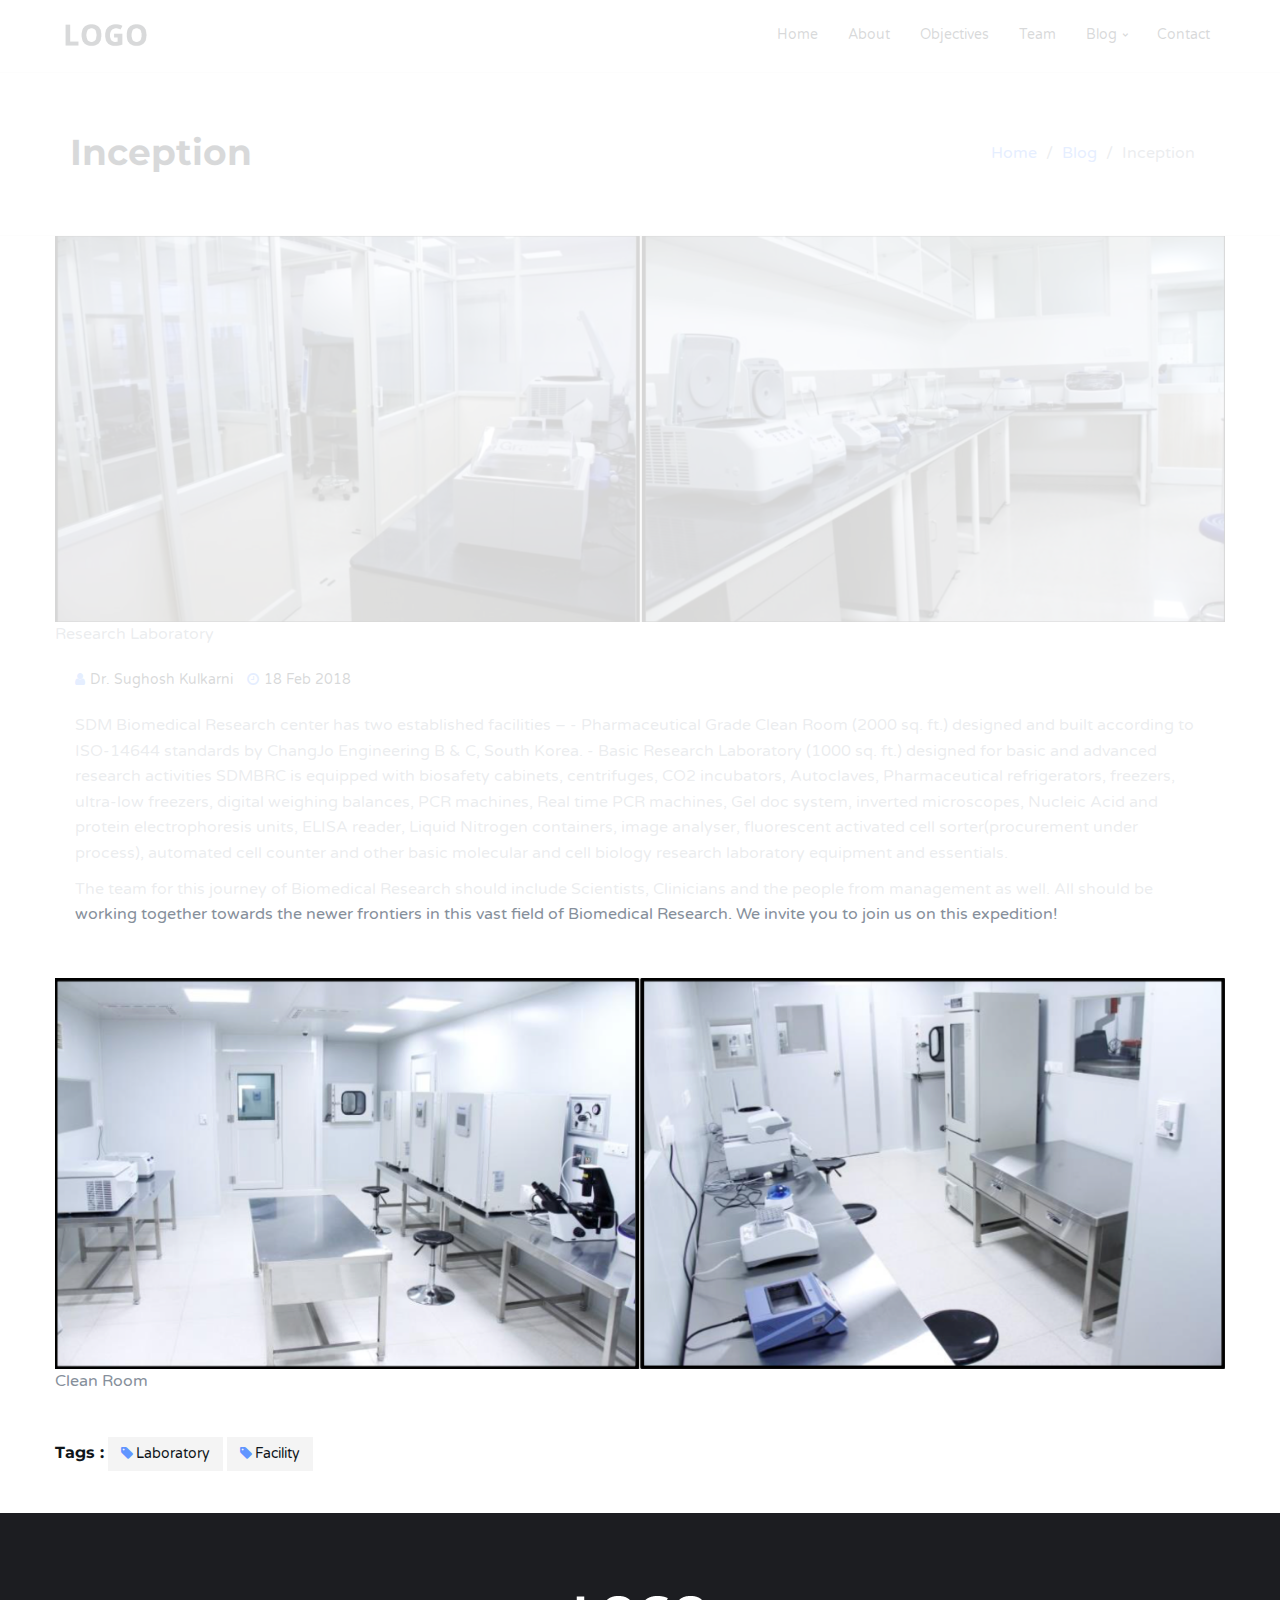
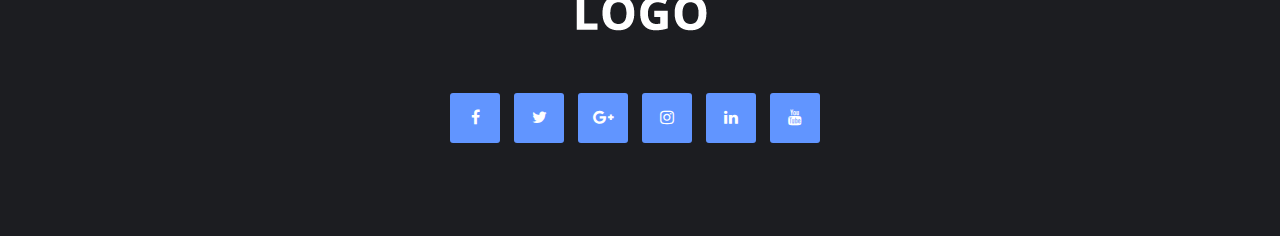
==== commit 5ebd9642: "minor changes to image and contact mailto" ====
--- a/blog-single.html
+++ b/blog-single.html
@@ -97,7 +97,7 @@
 	<!-- /Header -->
 
 	<!-- Blog -->
-	<div id="blog" class="section md-padding">
+	<div id="blog">
 
 		<!-- Container -->
 		<div class="container">
@@ -109,7 +109,8 @@
 				<main id="main">
 					<div class="blog">
 						<div class="blog-img">
-							<img class="img-responsive" src="./img/inception-blog-pic.jpg" alt="" margin-left="auto" margin-right="auto" display="block">
+							<img class="img-responsive" src="./img/inception-blog-pic.jpg">
+							<figcaption>Research Laboratory</figcaption>
 						</div>
 						<div class="blog-content">
 							<ul class="blog-meta">
@@ -123,6 +124,10 @@
 							<p>The team for this journey of Biomedical Research should include Scientists, Clinicians and the people from management as well. All should be working together towards the newer frontiers in this vast field of Biomedical Research.
 We invite you to join us on this expedition!</p>
 						</div>
+						<div class="blog-img">
+							<img class="img-responsive" src="./img/blog-image-2.jpg">
+							<figcaption>Clean Room</figcaption>
+						</div>
 
 						<!-- blog tags -->
 						<div class="blog-tags">
